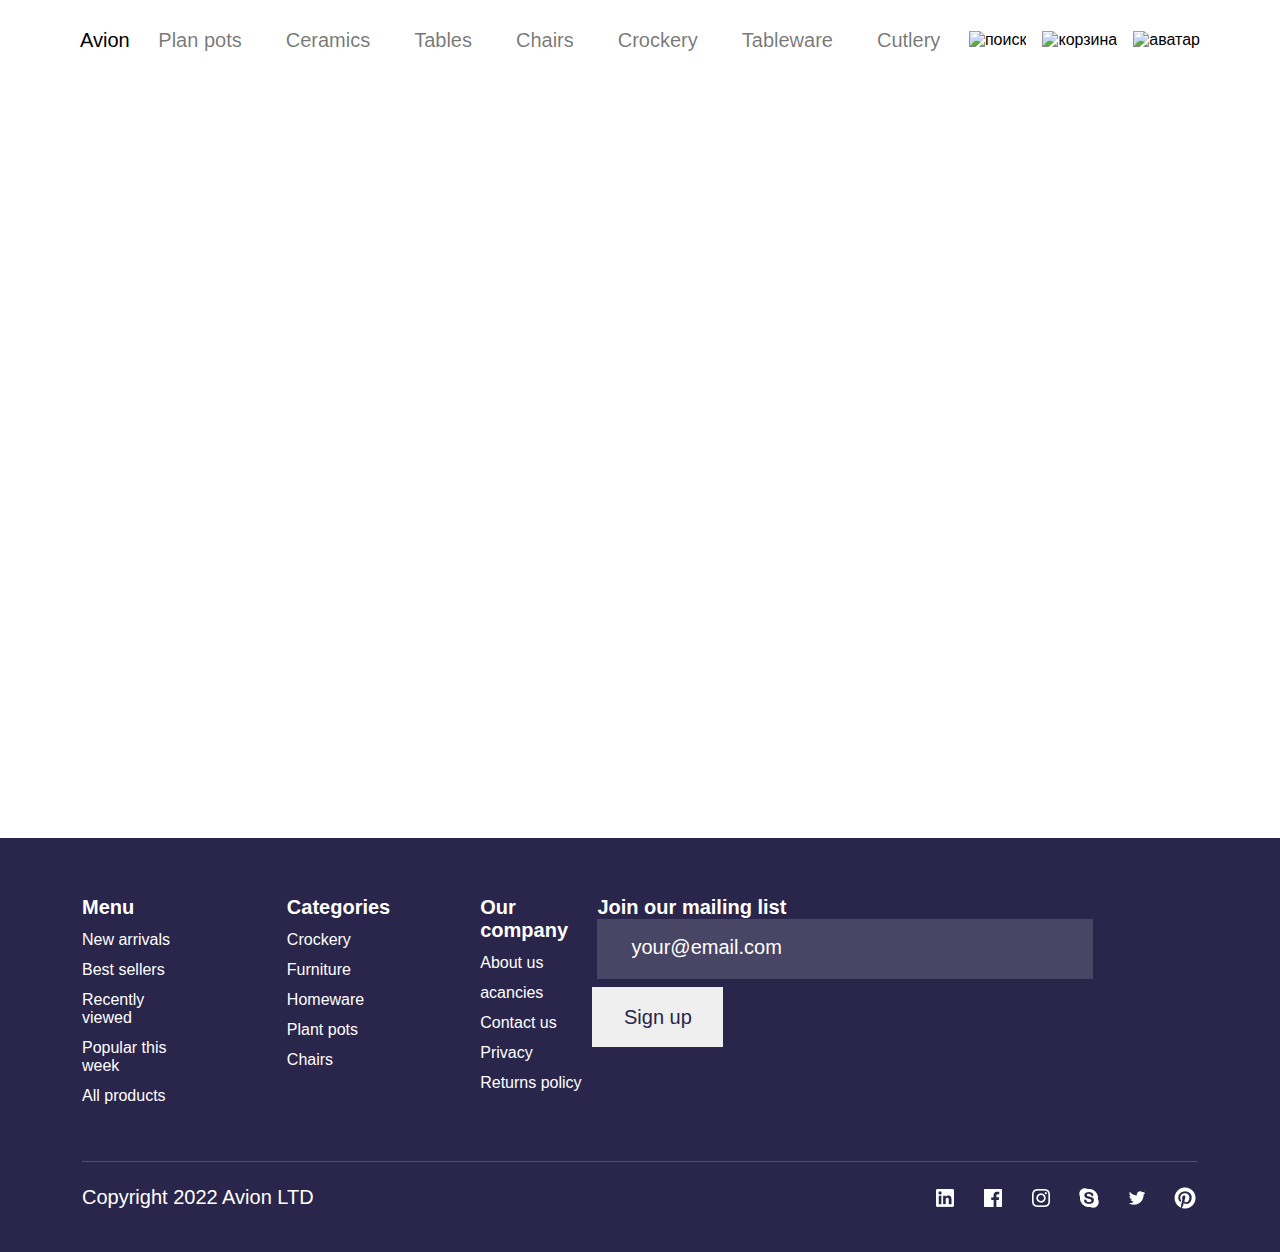
==== product/chair.html @ 517fcfb5 "страница home" ====
<!DOCTYPE html>
<html lang="en">
<head>
    <meta charset="UTF-8">
    <meta name="viewport" content="width=device-width, initial-scale=1.0">
    <title>Стул</title>
    <link rel="stylesheet" href="css/chair.css">
</head>
<body>
    <header>
        <div class="container">
            <a style="text-decoration: none; color: black;" href="../index.html"
                class="logo" id="logo">Avion</a>
            <div class="header_menu">
                <a href="#">Plan pots</a>
                <a href="#">Ceramics</a>
                <a href="#">Tables</a>
                <a href="#">Chairs</a>
                <a href="#">Crockery</a>
                <a href="#">Tableware</a>
                <a href="#">Cutlery</a>
            </div>
            <div class="header_menu-left">
                <img src="../assets/icon/Search.png" alt="поиск">
                <img src="../assets/icon/Shopping--cart.png" alt="корзина">
                <img src="../assets/icon/User--avatar.png" alt="аватар">
                <div class="burger">
                    <div class="Elem"></div>
                    <div class="Elem"></div>
                    <div class="Elem"></div>
                    <div class="Elem"></div>
                </div>
            </div>
        </div>
    </header>
    <main>
        <section id="chair">
        </section>
    </main>
    <footer>
        <div class="container">
            <div class="up-footer-menu">
                <div class="left-menu-footer">
                    <div class="item-menu">
                        <span>Menu</span>
                        <ul>
                            <li><a href="#">New arrivals</a></li>
                            <li><a href="#">Best sellers</a></li>
                            <li><a href="#">Recently viewed</a></li>
                            <li><a href="#">Popular this week</a></li>
                            <li><a href="#">All products</a></li>
                        </ul>
                    </div>
                    <div class="item-menu">
                        <span>Categories</span>
                        <ul>
                            <li><a href="#">Crockery</a></li>
                            <li><a href="#">Furniture</a></li>
                            <li><a href="#">Homeware</a></li>
                            <li><a href="#">Plant pots</a></li>
                            <li><a href="#">Chairs</a></li>
                        </ul>
                    </div>
                    <div class="item-menu">
                        <span>Our company</span>
                        <ul>
                            <li><a href="#">About us</a></li>
                            <li><a href="#">acancies</a></li>
                            <li><a href="#">Contact us</a></li>
                            <li><a href="#">Privacy</a></li>
                            <li><a href="#">Returns policy</a></li>
                        </ul>
                    </div>
                </div>
                <div class="#">
                    <form action="#" class="form1">
                        <label class="label-form">Join our mailing
                            list</label><br>
                        <input type="text" class="input-email"
                            placeholder="your@email.com">
                        <input type="submit" value="Sign up">
                    </form>
                </div>
            </div>
            <div class="down-menu_footer">
                <span>Copyright 2022 Avion LTD</span>
                <div class="icon-menu_footer">
                    <img src="../assets/icon/Logo--linkedin.png" alt="иконка">
                    <img src="../assets/icon/Logo--facebook.png" alt="иконка">
                    <img src="../assets/icon/Logo--instagram.png" alt="иконка">
                    <img src="../assets/icon/Logo--skype.png" alt="иконка">
                    <img src="../assets/icon/Logo--twitter.png" alt="иконка">
                    <img src="../assets/icon/Logo--pinterest.png" alt="иконка">
                </div>
            </div>
        </div>
    </footer>
</body>
</html>
---- product/css/chair.css ----
* {
    margin: 0;
    box-sizing: border-box;
}

body {
    font-family: Arial, Helvetica, sans-serif;
}
header {
    max-width: 1920px;
    width: 100%;
    height: 80px;
}
header .container {
    width: 100%;
    height: 80px;
    display: flex;
    align-items: center;
    justify-content: space-between;
    padding: 0px 80px;
}
header .logo {
    font-size: 20px;
    font-weight: 400;
}
.burger {
    width: 16px;
    height: 16px;
    display: none;
    flex-direction: column;
    gap: 2px;
}
.burger .Elem {
    width: 100%;
    height: 1px;
    background-color: black;
}
.header_menu {
    display: flex;
    gap: 44px;
}
.header_menu a {
    color: rgba(0, 0, 0, 0.541);
    text-decoration: none;
    font-size: 20px;
    font-weight: 400;
}
.header_menu a:hover {
    text-decoration: underline;
}
.header_menu-left {
    display: flex;
    gap:16px;
}
.header_menu-left img {
cursor: pointer;
}
@media (max-width: 734px) {
    header .container {
        padding: 0px 24px;
    }
    .header_menu {
        display: none;
    }
    .burger {
        cursor: pointer;
        display: flex;
    }
}
/* Подвал */
footer {
    width: 100%;
    height: 414px;
    background-color: #2A254B;
}
footer .container {
    width: 100%;
    height: 414px;
    padding: 58px 83px 56px 82px;
    display: flex;
    flex-direction: column;
    align-items: center;
    gap: 24px;
}
.up-footer-menu {
    width: 100%;
    display: flex;
    justify-content: space-between;
    padding-bottom: 56px;
    border-bottom:  solid 1px #4E4D93;
}
.left-menu-footer {
    display: flex;
    gap: 90px;
}
.down-menu_footer {
    width: 100%;
    display: flex;
    justify-content: space-between;
}
.down-menu_footer span {
    color: white;
    font-size: 20px;
    font-weight: 400;
}
.item-menu span {
    color: white;
    font-size: 20px;
    font-weight: 700;
}
.item-menu ul li a {
    color: white;
    font-size: 16px;
    font-weight: 400;
    text-decoration: none;

}
.item-menu ul li {
    list-style: none;
}
.item-menu ul {
    padding: 0;
    display: flex;
    flex-direction: column;
    gap: 12px;
}
.item-menu {
    display: flex;
    flex-direction: column;
    gap: 12px;
}
.label-form {
    font-size: 20px;
    font-weight: 700;
    color: white;
}
.form1 input[type="text"] {
    width: 496px;
    height: 60px;
    background-color: #FFFFFF26;
    border: none;
}
.form1 input[type="text"]::placeholder {
    color: white;
    font-size: 20px;
    font-weight: 400;
    padding-left: 32px;
}
.form1 input[type="submit"] {
    color: #2A254B;
    font-size: 20px;
    font-weight: 400;
    width: 131px;
    height: 60px;
    border: none;
    margin-left: -5px;
    margin-top: 8px;
}
.icon-menu_footer {
    display: flex;
    gap: 24px;
}
/* 1 секция */
#chair {
    width: 100%;
    height: 758px;
}
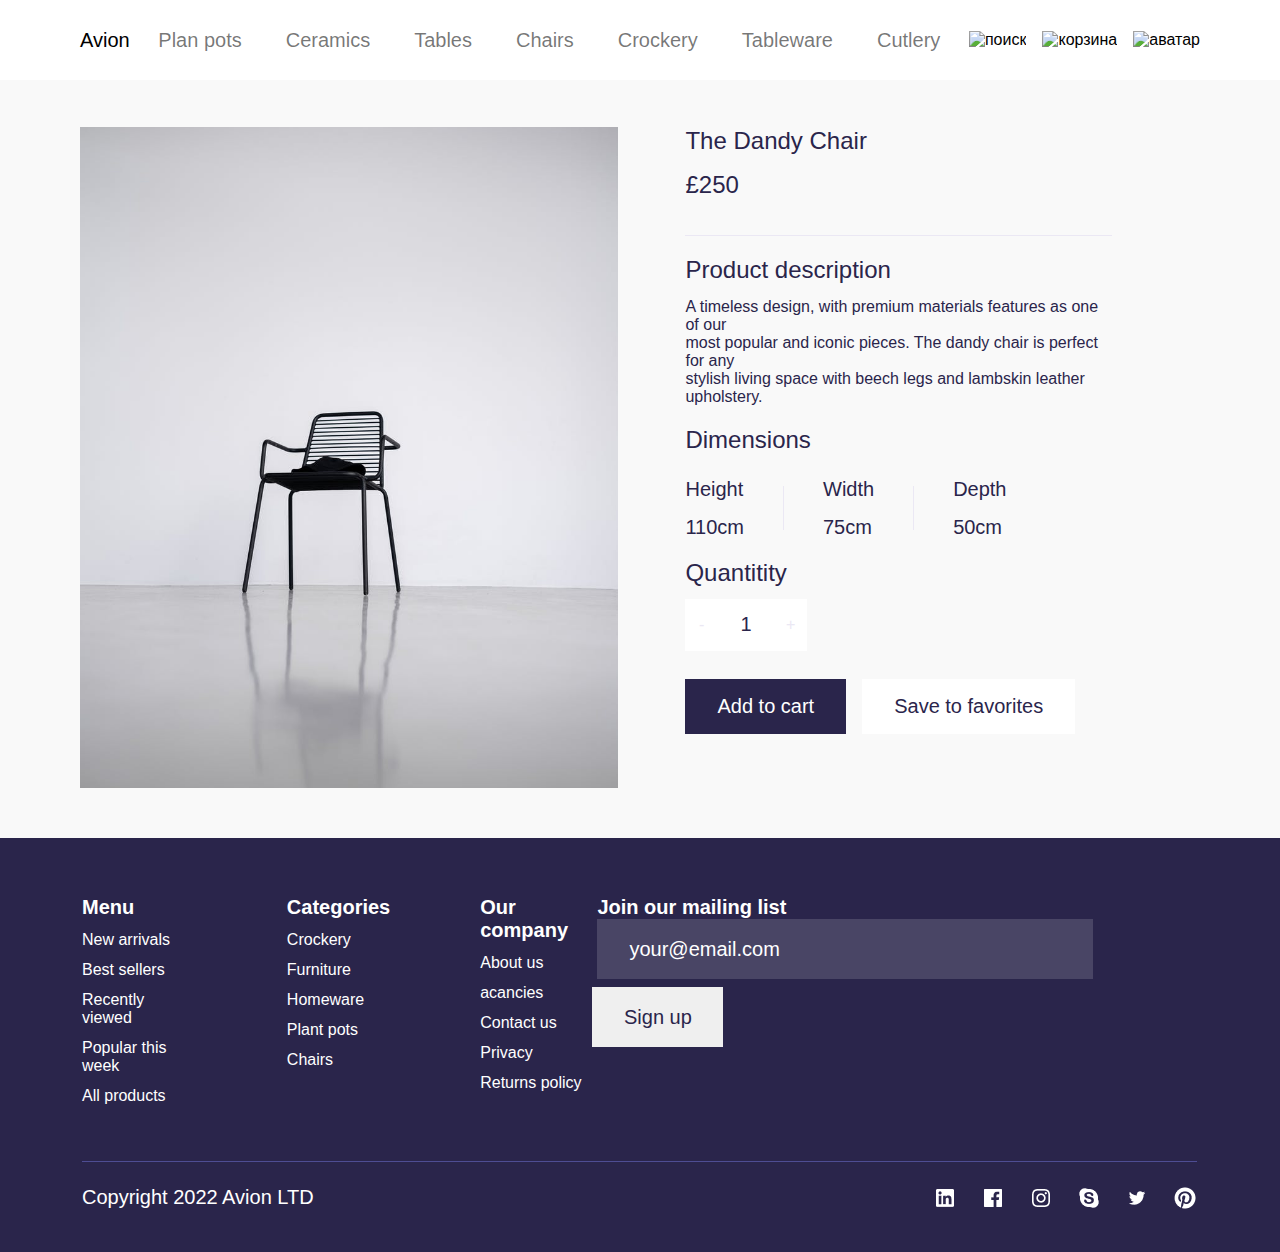
==== commit 006e71cf: "создание страницы товара" ====
--- a/product/chair.html
+++ b/product/chair.html
@@ -1,16 +1,17 @@
 <!DOCTYPE html>
 <html lang="en">
+
 <head>
     <meta charset="UTF-8">
     <meta name="viewport" content="width=device-width, initial-scale=1.0">
     <title>Стул</title>
-    <link rel="stylesheet" href="css/chair.css">
+    <link rel="stylesheet" href="../css/chair.css">
 </head>
+
 <body>
     <header>
         <div class="container">
-            <a style="text-decoration: none; color: black;" href="../index.html"
-                class="logo" id="logo">Avion</a>
+            <a style="text-decoration: none; color: black;" href="../index.html" class="logo" id="logo">Avion</a>
             <div class="header_menu">
                 <a href="#">Plan pots</a>
                 <a href="#">Ceramics</a>
@@ -35,6 +36,55 @@
     </header>
     <main>
         <section id="chair">
+            <div class="container">
+                <img class="chair_img" src="../assets/chair.jfif" alt="стул" width="607px" height="661px">
+                <div class="left-content_chair">
+                    <div class="up-title-price">
+                        <span>The Dandy Chair</span>
+                        <span>£250</span>
+                    </div>
+                    <div class="product-description">
+                        <div class="discription-title">Product description</div>
+                        <span>A timeless design, with premium materials features as one of our<br> most popular and iconic pieces. The dandy chair is perfect for any<br> stylish living space with beech legs and lambskin leather upholstery.</span>
+                    </div>
+                    <div class="dimension">
+                        <div class="dimensions-title">
+                            Dimensions
+                        </div>
+                        <div class="elem">
+                            <div class="item">
+                                <span>Height</span>
+                                <span>110cm</span>
+                            </div>
+                            <div class="line-dimensions"></div>
+                            <div class="item">
+                                <span>Width</span>
+                                <span>75cm</span>
+                            </div>
+                            <div class="line-dimensions"></div>
+                            <div class="item">
+                                <span>Depth</span>
+                                <span>50cm</span>
+                            </div>
+                        </div>
+                    </div>
+                    <form action="#" class="form-chair">
+                        <div class="Quantitity">
+                            <span>Quantitity</span>
+                            <div class="input-container">
+                                <div class="minus">-</div>
+                                <input type="number" step="1" min="1" inputmode="numeric" value="1" name="num" class="num" readonly>
+                                <div class="plus">+</div>
+                            </div>
+                        </div>
+                        <div class="button-form">
+                            <button class="blue-button">Add to cart</button>
+                            <button class="white-button">Save to favorites</button>
+                        </div>
+                    </form>
+
+                </div>
+            </div>
         </section>
     </main>
     <footer>
@@ -76,8 +126,7 @@
                     <form action="#" class="form1">
                         <label class="label-form">Join our mailing
                             list</label><br>
-                        <input type="text" class="input-email"
-                            placeholder="your@email.com">
+                        <input type="text" class="input-email" placeholder="your@email.com">
                         <input type="submit" value="Sign up">
                     </form>
                 </div>
@@ -96,4 +145,5 @@
         </div>
     </footer>
 </body>
+
 </html>--- a/css/chair.css
+++ b/css/chair.css
@@ -0,0 +1,397 @@
+* {
+    margin: 0;
+    box-sizing: border-box;
+}
+
+input::-webkit-outer-spin-button,
+input::-webkit-inner-spin-button {
+    -webkit-appearance: none;
+    margin: 0;
+    border: none;
+}
+
+body {
+    font-family: Arial, Helvetica, sans-serif;
+}
+
+header {
+    max-width: 1920px;
+    width: 100%;
+    height: 80px;
+}
+
+header .container {
+    width: 100%;
+    height: 80px;
+    display: flex;
+    align-items: center;
+    justify-content: space-between;
+    padding: 0px 80px;
+}
+
+header .logo {
+    font-size: 20px;
+    font-weight: 400;
+}
+
+.burger {
+    width: 16px;
+    height: 16px;
+    display: none;
+    flex-direction: column;
+    gap: 2px;
+}
+
+.burger .Elem {
+    width: 100%;
+    height: 1px;
+    background-color: black;
+}
+
+.header_menu {
+    display: flex;
+    gap: 44px;
+}
+
+.header_menu a {
+    color: rgba(0, 0, 0, 0.541);
+    text-decoration: none;
+    font-size: 20px;
+    font-weight: 400;
+}
+
+.header_menu a:hover {
+    text-decoration: underline;
+}
+
+.header_menu-left {
+    display: flex;
+    gap: 16px;
+}
+
+.header_menu-left img {
+    cursor: pointer;
+}
+
+@media (max-width: 734px) {
+    header .container {
+        padding: 0px 24px;
+    }
+    .header_menu {
+        display: none;
+    }
+    .burger {
+        cursor: pointer;
+        display: flex;
+    }
+}
+
+
+/* 1 секция */
+
+#chair {
+    width: 100%;
+    height: 758px;
+    display: flex;
+    justify-content: center;
+    align-items: center;
+    background: rgba(249, 249, 249, 1);
+}
+
+#chair .container {
+    padding: 50px 168px 54px 80px;
+    display: flex;
+    gap: 67px;
+}
+
+.chair_img {
+    width: 607px;
+    height: 661px;
+    object-fit: cover;
+}
+
+.left-content_chair {
+    display: flex;
+    flex-direction: column;
+    gap: 20px;
+}
+
+.up-title-price {
+    display: flex;
+    flex-direction: column;
+    gap: 16px;
+    color: rgba(42, 37, 75, 1);
+    font-size: 24px;
+    font-weight: 400;
+    padding-bottom: 36px;
+    border-bottom: 1px solid rgba(235, 232, 244, 1);
+}
+
+.product-description {
+    display: flex;
+    flex-direction: column;
+    gap: 14px;
+}
+
+.discription-title {
+    color: rgba(42, 37, 75, 1);
+    font-size: 24px;
+    font-weight: 400;
+}
+
+.product-description span {
+    color: rgba(42, 37, 75, 1);
+    font-size: 16px;
+    font-weight: 400;
+}
+
+.dimension {
+    display: flex;
+    flex-direction: column;
+    gap: 24px;
+}
+
+.dimensions-title {
+    color: rgba(42, 37, 75, 1);
+    font-size: 24px;
+    font-weight: 400;
+}
+
+.dimension .elem {
+    display: flex;
+    align-items: center;
+    gap: 39px;
+}
+
+.dimension .item {
+    display: flex;
+    flex-direction: column;
+    gap: 15px;
+    color: rgba(42, 37, 75, 1);
+    font-size: 20px;
+    font-weight: 400;
+}
+
+.line-dimensions {
+    width: 1px;
+    height: 44px;
+    background-color: rgba(235, 232, 244, 1);
+}
+
+.Quantitity {
+    display: flex;
+    flex-direction: column;
+    gap: 12px;
+}
+
+.Quantitity span {
+    color: rgba(42, 37, 75, 1);
+    font-size: 24px;
+    font-weight: 400;
+}
+
+.input-container {
+    width: 122px;
+    height: 52px;
+    background-color: rgba(255, 255, 255, 1);
+    display: flex;
+    gap: 20px;
+    padding: 0px 12px;
+    align-items: center;
+    justify-content: center;
+}
+
+input[type="number"] {
+    width: 40px;
+    height: 52px;
+    background-color: rgba(255, 255, 255, 1);
+    border: none;
+    font-size: 20px;
+    font-weight: 400;
+    color: rgba(42, 37, 75, 1);
+    text-align: center;
+}
+
+input[type="number"]:focus {
+    border: none;
+}
+
+input[type="number"]:active {
+    border: none;
+}
+
+input[type="number"]:focus {
+    outline: none;
+    border: none;
+}
+
+.minus {
+    width: 40px;
+    height: 52px;
+    display: flex;
+    justify-content: center;
+    align-items: center;
+    color: rgba(235, 232, 244, 1);
+    user-select: none;
+    cursor: pointer;
+}
+
+.plus {
+    width: 40px;
+    height: 52px;
+    display: flex;
+    justify-content: center;
+    align-items: center;
+    color: rgba(235, 232, 244, 1);
+    user-select: none;
+    cursor: pointer;
+}
+
+.form-chair {
+    display: flex;
+    flex-direction: column;
+    gap: 28px;
+}
+
+.button-form {
+    display: flex;
+    gap: 16px;
+}
+
+.blue-button {
+    background-color: rgba(42, 37, 75, 1);
+    padding: 16px 32px;
+    color: white;
+    font-size: 20px;
+    font-weight: 400;
+    border: none;
+    cursor: pointer;
+}
+
+.white-button {
+    background-color: rgba(255, 255, 255, 1);
+    padding: 16px 32px;
+    color: rgba(42, 37, 75, 1);
+    font-size: 20px;
+    font-weight: 400;
+    border: none;
+    cursor: pointer;
+}
+
+
+/* Подвал */
+
+footer {
+    width: 100%;
+    height: 414px;
+    background-color: #2a254b;
+}
+
+footer .container {
+    width: 100%;
+    height: 414px;
+    padding: 58px 83px 56px 82px;
+    display: flex;
+    flex-direction: column;
+    align-items: center;
+    gap: 24px;
+}
+
+.up-footer-menu {
+    width: 100%;
+    display: flex;
+    justify-content: space-between;
+    padding-bottom: 56px;
+    border-bottom: solid 1px #4e4d93;
+}
+
+.left-menu-footer {
+    display: flex;
+    gap: 90px;
+}
+
+.down-menu_footer {
+    width: 100%;
+    display: flex;
+    justify-content: space-between;
+}
+
+.down-menu_footer span {
+    color: white;
+    font-size: 20px;
+    font-weight: 400;
+}
+
+.item-menu span {
+    color: white;
+    font-size: 20px;
+    font-weight: 700;
+}
+
+.item-menu ul li a {
+    color: white;
+    font-size: 16px;
+    font-weight: 400;
+    text-decoration: none;
+}
+
+.item-menu ul li a:hover {
+    text-decoration: underline;
+}
+
+.item-menu ul li {
+    list-style: none;
+}
+
+.item-menu ul {
+    padding: 0;
+    display: flex;
+    flex-direction: column;
+    gap: 12px;
+}
+
+.item-menu {
+    display: flex;
+    flex-direction: column;
+    gap: 12px;
+}
+
+.label-form {
+    font-size: 20px;
+    font-weight: 700;
+    color: white;
+}
+
+.form1 input[type="text"] {
+    width: 496px;
+    height: 60px;
+    background-color: #ffffff26;
+    border: none;
+    color: white;
+    font-size: 20px;
+    font-weight: 400;
+    padding-left: 32px;
+}
+
+.form1 input[type="text"]::placeholder {
+    color: white;
+    font-size: 20px;
+    font-weight: 400;
+}
+
+.form1 input[type="submit"] {
+    color: #2a254b;
+    font-size: 20px;
+    font-weight: 400;
+    width: 131px;
+    height: 60px;
+    border: none;
+    margin-left: -5px;
+    margin-top: 8px;
+}
+
+.icon-menu_footer {
+    display: flex;
+    gap: 24px;
+    cursor: pointer;
+}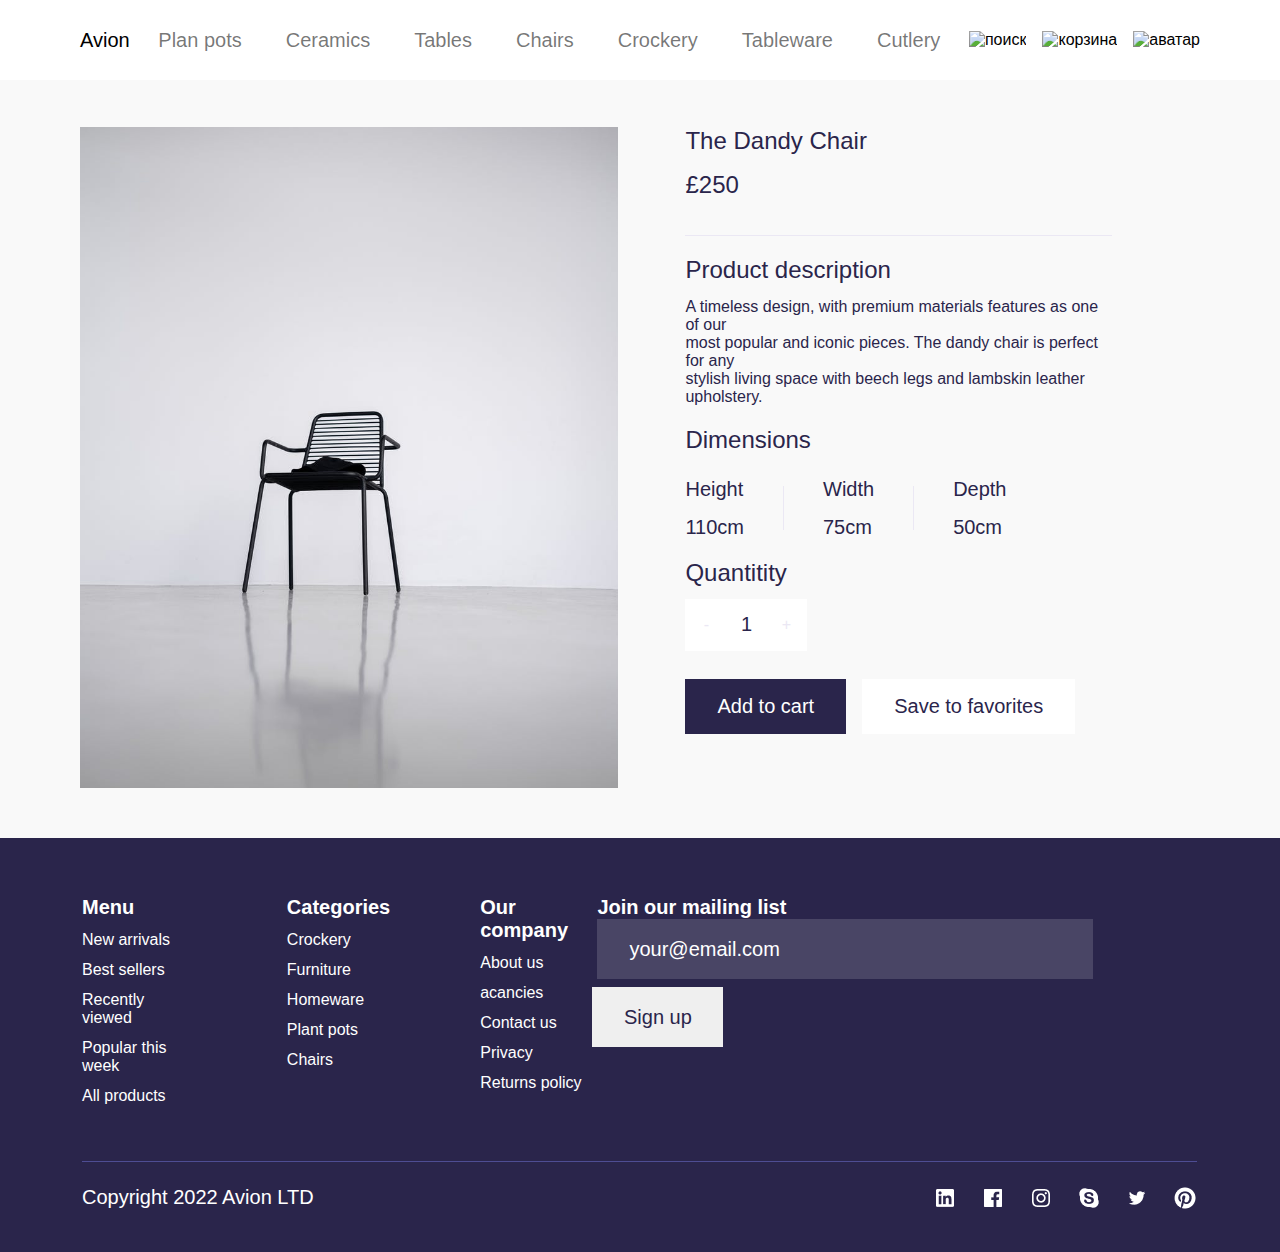
==== commit b6e9692c: "создание бургер кнопки" ====
--- a/product/chair.html
+++ b/product/chair.html
@@ -1,31 +1,32 @@
 <!DOCTYPE html>
 <html lang="en">
-
 <head>
     <meta charset="UTF-8">
     <meta name="viewport" content="width=device-width, initial-scale=1.0">
     <title>Стул</title>
     <link rel="stylesheet" href="../css/chair.css">
 </head>
-
 <body>
     <header>
         <div class="container">
-            <a style="text-decoration: none; color: black;" href="../index.html" class="logo" id="logo">Avion</a>
-            <div class="header_menu">
-                <a href="#">Plan pots</a>
-                <a href="#">Ceramics</a>
-                <a href="#">Tables</a>
-                <a href="#">Chairs</a>
-                <a href="#">Crockery</a>
-                <a href="#">Tableware</a>
-                <a href="#">Cutlery</a>
+            <a style="text-decoration: none; color: black;" href="../index.html"
+                class="logo" id="logo">Avion</a>
+            <div class="header_menu" id="header_menu">
+                <div class="container-menu-wrapper">
+                    <a href="#">Plan pots</a>
+                    <a href="#">Ceramics</a>
+                    <a href="#">Tables</a>
+                    <a href="#">Chairs</a>
+                    <a href="#">Crockery</a>
+                    <a href="#">Tableware</a>
+                    <a href="#">Cutlery</a>
+                </div>
             </div>
             <div class="header_menu-left">
                 <img src="../assets/icon/Search.png" alt="поиск">
                 <img src="../assets/icon/Shopping--cart.png" alt="корзина">
                 <img src="../assets/icon/User--avatar.png" alt="аватар">
-                <div class="burger">
+                <div class="burger" id="burger">
                     <div class="Elem"></div>
                     <div class="Elem"></div>
                     <div class="Elem"></div>
@@ -37,7 +38,8 @@
     <main>
         <section id="chair">
             <div class="container">
-                <img class="chair_img" src="../assets/chair.jfif" alt="стул" width="607px" height="661px">
+                <img class="chair_img" src="../assets/chair.jfif" alt="стул"
+                    width="607px" height="661px">
                 <div class="left-content_chair">
                     <div class="up-title-price">
                         <span>The Dandy Chair</span>
@@ -45,7 +47,11 @@
                     </div>
                     <div class="product-description">
                         <div class="discription-title">Product description</div>
-                        <span>A timeless design, with premium materials features as one of our<br> most popular and iconic pieces. The dandy chair is perfect for any<br> stylish living space with beech legs and lambskin leather upholstery.</span>
+                        <span>A timeless design, with premium materials features
+                            as one of our<br> most popular and iconic pieces.
+                            The dandy chair is perfect for any<br> stylish
+                            living space with beech legs and lambskin leather
+                            upholstery.</span>
                     </div>
                     <div class="dimension">
                         <div class="dimensions-title">
@@ -72,17 +78,19 @@
                         <div class="Quantitity">
                             <span>Quantitity</span>
                             <div class="input-container">
-                                <div class="minus">-</div>
-                                <input type="number" step="1" min="1" inputmode="numeric" value="1" name="num" class="num" readonly>
-                                <div class="plus">+</div>
+                                <div class="minus" id="minus">-</div>
+                                <input type="number" step="1" min="1"
+                                    inputmode="numeric" value="1" name="num"
+                                    class="num" id="input" readonly>
+                                <div class="plus" id="plus">+</div>
                             </div>
                         </div>
                         <div class="button-form">
                             <button class="blue-button">Add to cart</button>
-                            <button class="white-button">Save to favorites</button>
+                            <button class="white-button">Save to
+                                favorites</button>
                         </div>
                     </form>
-
                 </div>
             </div>
         </section>
@@ -126,7 +134,8 @@
                     <form action="#" class="form1">
                         <label class="label-form">Join our mailing
                             list</label><br>
-                        <input type="text" class="input-email" placeholder="your@email.com">
+                        <input type="text" class="input-email"
+                            placeholder="your@email.com">
                         <input type="submit" value="Sign up">
                     </form>
                 </div>
@@ -144,6 +153,40 @@
             </div>
         </div>
     </footer>
+    <script>
+        document.addEventListener('DOMContentLoaded', (e) => {
+            const minus = document.getElementById('minus');
+            const plus = document.getElementById('plus');
+            let input = document.getElementById('input') || 1;
+            minus.addEventListener('click', (e) => {
+                if (input.value > 1) {
+                    input.value = parseInt(input.value) - 1;
+                }
+            });
+            plus.addEventListener('click', (e) => {
+                input.value = parseInt(input.value) + 1;
+            });
+        });
+        const burger = document.getElementById('burger');
+        const menu = document.getElementById('header_menu');
+        function toggleMenu() {
+            menu.classList.toggle('show');
+            burger.classList.toggle('active');
+        }
+        if (burger) {
+            burger.addEventListener('click', function(event) {
+                event.stopPropagation();
+                toggleMenu();
+            });
+        }
+        document.addEventListener('click', function(event) {
+            if (menu && menu.classList.contains('show') && !menu
+                .contains(event.target) && !burger.contains(event
+                    .target)) {
+                menu.classList.remove('show');
+                burger.classList.remove('active');
+            }
+        });
+    </script>
 </body>
-
 </html>--- a/css/chair.css
+++ b/css/chair.css
@@ -39,7 +39,16 @@
     height: 16px;
     display: none;
     flex-direction: column;
+    justify-content: center;
     gap: 2px;
+}
+
+.card-element {
+    transition: all 0.2s;
+}
+
+.card-element:hover {
+    transform: scale(1.03);
 }
 
 .burger .Elem {
@@ -47,11 +56,14 @@
     height: 1px;
     background-color: black;
 }
-
-.header_menu {
+.container-menu-wrapper {
     display: flex;
     gap: 44px;
-}
+    transition: all 1.5s;
+
+}
+
+
 
 .header_menu a {
     color: rgba(0, 0, 0, 0.541);
@@ -65,6 +77,7 @@
 }
 
 .header_menu-left {
+    z-index: 100;
     display: flex;
     gap: 16px;
 }
@@ -79,10 +92,66 @@
     }
     .header_menu {
         display: none;
-    }
+        position: absolute;
+        right: 0;
+        top: 0;
+        gap: 44px;
+        width: 200px;
+        height: 600px;
+        background: #ffffff;
+        justify-content: center;
+        flex-direction:  column;
+        animation: anim 0.5s;
+    }
+    @keyframes anim {
+        from {
+            transform: translateX(200px);
+        }
+        to {
+            transform: translateX(0px);
+        }
+        
+    }
+    .container-menu-wrapper {
+        display: flex;
+        flex-direction: column;
+        align-items: center;
+        justify-content: center;
+        margin-top: 10px;
+        width: 200px;
+        height: 500px;
+    }
+    .header_menu.show {
+        z-index: 50;
+        display: flex; 
+    }
+
     .burger {
+        z-index: 100;
         cursor: pointer;
         display: flex;
+        transition: all 0.2s;
+
+    }
+    .burger .Elem {
+        transition: all 0.2s;
+        opacity: 1;
+        
+    }
+    .burger.active .Elem:nth-child(1) {
+        display: none;
+        opacity: 0;
+    }
+    .burger.active .Elem:nth-child(4) {
+        display: none;
+    }
+    .burger.active .Elem:nth-child(2) {
+        border-radius: 2px;
+        transform:translateY(1px) rotate(45deg);
+    }
+    .burger.active .Elem:nth-child(3) {
+        border-radius: 2px;
+        transform:translateY(-2px) rotate(-45deg);
     }
 }
 
@@ -195,8 +264,6 @@
     height: 52px;
     background-color: rgba(255, 255, 255, 1);
     display: flex;
-    gap: 20px;
-    padding: 0px 12px;
     align-items: center;
     justify-content: center;
 }
@@ -394,4 +461,4 @@
     display: flex;
     gap: 24px;
     cursor: pointer;
-}+}
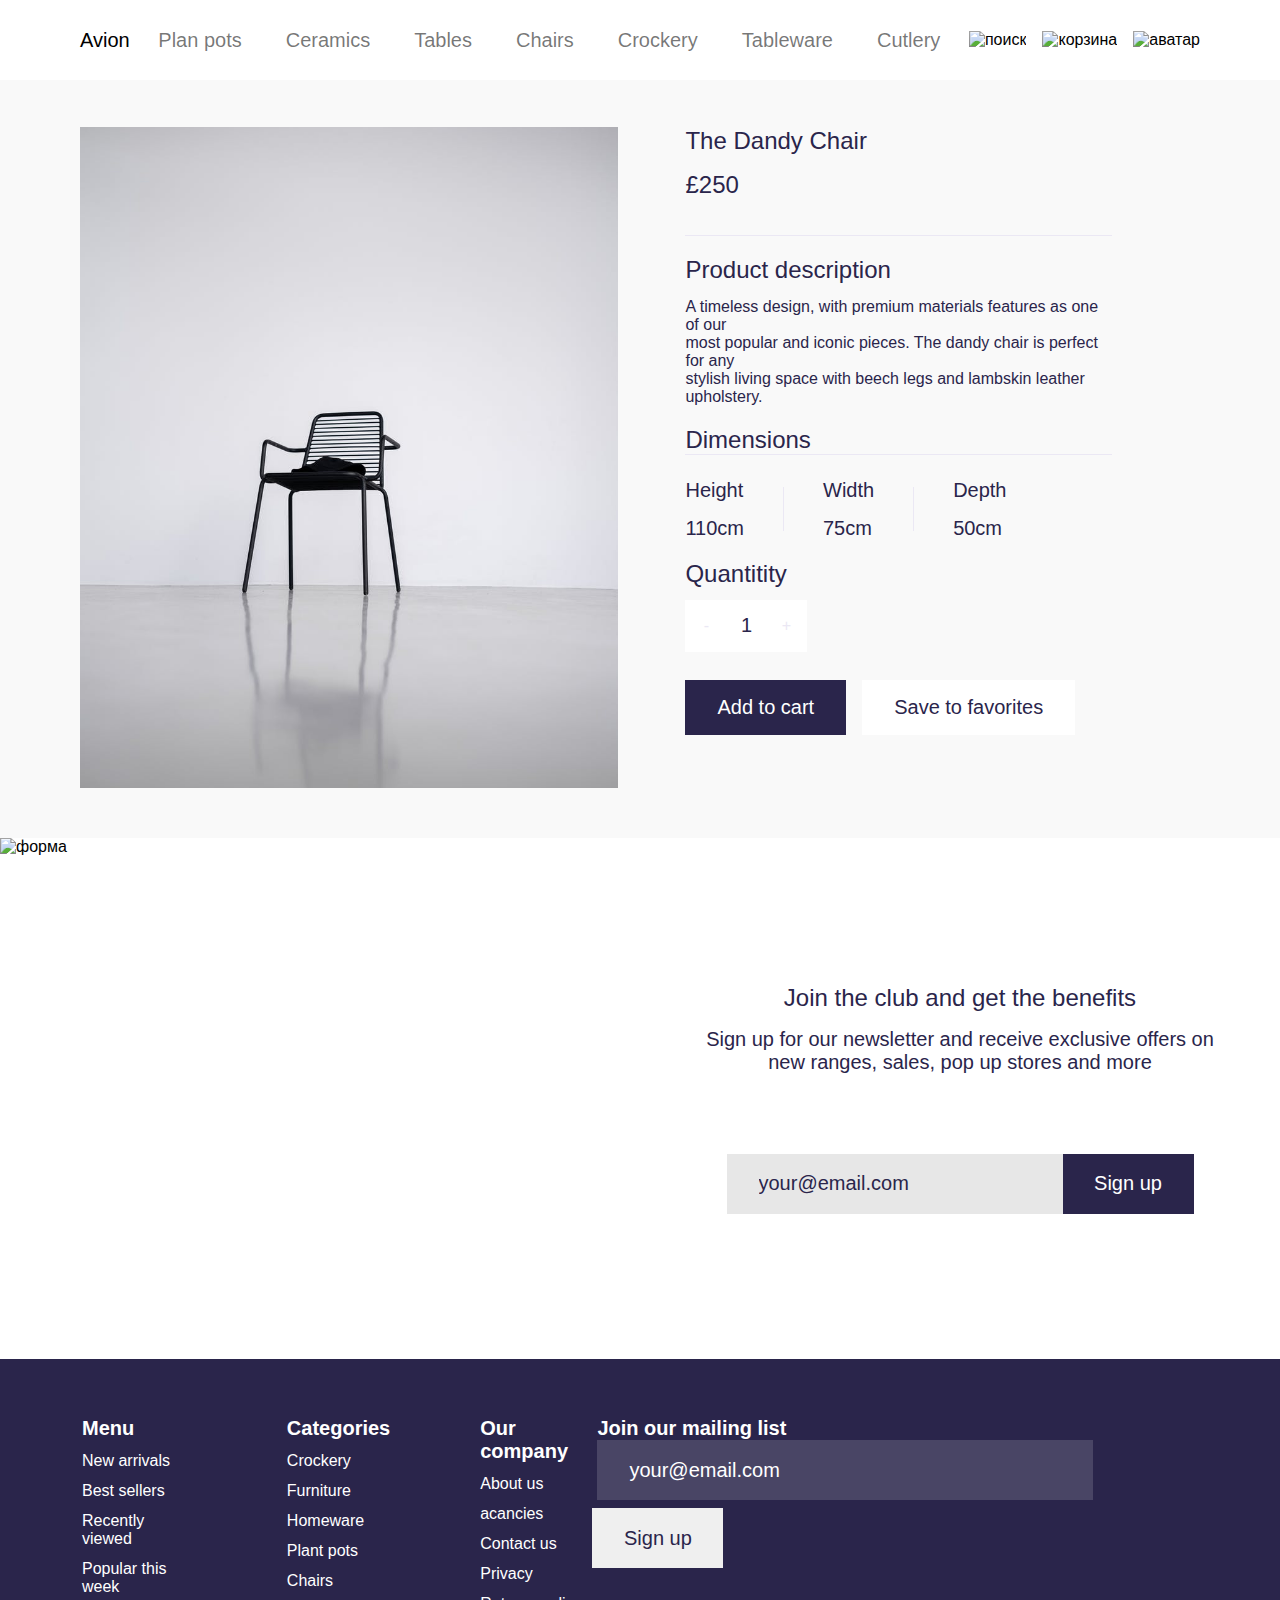
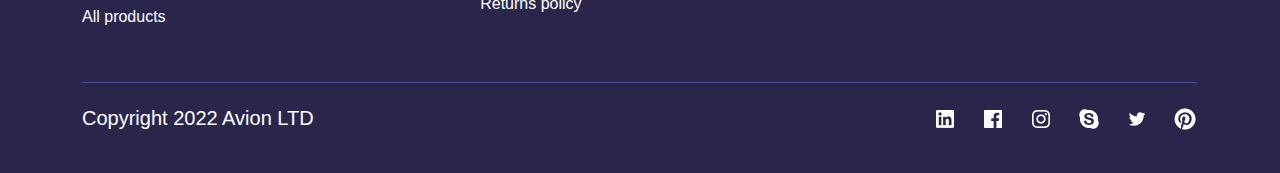
==== commit d5e15b2b: "Создание адаптации" ====
--- a/product/chair.html
+++ b/product/chair.html
@@ -5,6 +5,7 @@
     <meta name="viewport" content="width=device-width, initial-scale=1.0">
     <title>Стул</title>
     <link rel="stylesheet" href="../css/chair.css">
+    <link rel="stylesheet" href="../css/media-chair.css">
 </head>
 <body>
     <header>
@@ -47,10 +48,15 @@
                     </div>
                     <div class="product-description">
                         <div class="discription-title">Product description</div>
-                        <span>A timeless design, with premium materials features
+                        <span class="large-screens">A timeless design, with
+                            premium materials features
                             as one of our<br> most popular and iconic pieces.
                             The dandy chair is perfect for any<br> stylish
                             living space with beech legs and lambskin leather
+                            upholstery.</span>
+                        <span class="small-screens">The dandy chair is perfect
+                            for any stylish living
+                            space with beech legs and lambskin leather
                             upholstery.</span>
                     </div>
                     <div class="dimension">
@@ -90,6 +96,29 @@
                             <button class="white-button">Save to
                                 favorites</button>
                         </div>
+                    </form>
+                </div>
+            </div>
+        </section>
+        <section id="join_club">
+            <div class="container">
+                <img src="../assets/form_join.jpg" alt="форма">
+                <div class="container_form">
+                    <div class="title-discr-form">
+                        <div class="title-form">
+                            Join the club and get the benefits
+                        </div>
+                        <span>
+                            Sign up for our newsletter and receive exclusive
+                            offers
+                            on new ranges, sales, pop up stores and more
+                        </span>
+                    </div>
+                    <form class="form_join" id="form_join">
+                        <input type="text" class="input-email_club"
+                            placeholder="your@email.com" id="input">
+                        <input type="submit" value="Sign up"
+                            style="cursor: pointer;">
                     </form>
                 </div>
             </div>
--- a/css/chair.css
+++ b/css/chair.css
@@ -86,74 +86,7 @@
     cursor: pointer;
 }
 
-@media (max-width: 734px) {
-    header .container {
-        padding: 0px 24px;
-    }
-    .header_menu {
-        display: none;
-        position: absolute;
-        right: 0;
-        top: 0;
-        gap: 44px;
-        width: 200px;
-        height: 600px;
-        background: #ffffff;
-        justify-content: center;
-        flex-direction:  column;
-        animation: anim 0.5s;
-    }
-    @keyframes anim {
-        from {
-            transform: translateX(200px);
-        }
-        to {
-            transform: translateX(0px);
-        }
-        
-    }
-    .container-menu-wrapper {
-        display: flex;
-        flex-direction: column;
-        align-items: center;
-        justify-content: center;
-        margin-top: 10px;
-        width: 200px;
-        height: 500px;
-    }
-    .header_menu.show {
-        z-index: 50;
-        display: flex; 
-    }
-
-    .burger {
-        z-index: 100;
-        cursor: pointer;
-        display: flex;
-        transition: all 0.2s;
-
-    }
-    .burger .Elem {
-        transition: all 0.2s;
-        opacity: 1;
-        
-    }
-    .burger.active .Elem:nth-child(1) {
-        display: none;
-        opacity: 0;
-    }
-    .burger.active .Elem:nth-child(4) {
-        display: none;
-    }
-    .burger.active .Elem:nth-child(2) {
-        border-radius: 2px;
-        transform:translateY(1px) rotate(45deg);
-    }
-    .burger.active .Elem:nth-child(3) {
-        border-radius: 2px;
-        transform:translateY(-2px) rotate(-45deg);
-    }
-}
+
 
 
 /* 1 секция */
@@ -213,6 +146,9 @@
     font-size: 16px;
     font-weight: 400;
 }
+.small-screens {
+    display: none;
+}
 
 .dimension {
     display: flex;
@@ -224,6 +160,7 @@
     color: rgba(42, 37, 75, 1);
     font-size: 24px;
     font-weight: 400;
+    border-bottom: 1px solid #EBE8F4;
 }
 
 .dimension .elem {
@@ -344,6 +281,84 @@
     border: none;
     cursor: pointer;
 }
+/* 2 секция */
+#join_club {
+    width: 100%;
+    height: 521px;
+    display: flex;
+    
+}
+#join_club .container img {
+    width: 50%;
+    height: 521px;
+    object-fit: cover;
+    left: 0;
+}
+#join_club .container{
+    width: 100%;
+    justify-content: space-between;
+    display: flex;
+    justify-content: center;
+    align-items: center;
+}
+.container_form {
+    padding: 0px 50px;
+    width: 50%;
+    height: 481px;
+    display: flex;
+    flex-direction: column;
+    justify-content: center;
+    align-items: center;
+    gap: 80px;
+}
+.title-discr-form {
+    display: flex;
+    gap: 16px;
+    flex-direction: column;
+    align-items: center;
+}
+.title-discr-form span{
+    text-align: center;
+    font-size: 20px;
+    font-weight: 400;
+    color: #2A254B;
+}
+.title-form {
+    font-size: 24px;
+    font-weight: 400;
+    color: #2A254B;
+}
+.form_join {
+    display: flex;
+}
+.form_join input[type="text"] {
+    width: 341px;
+    height: 60px;
+    background-color: #e7e7e7;
+    border: none;
+    color: #2A254B;
+    font-size: 20px;
+    font-weight: 400;
+    padding-left: 32px;
+}
+
+.form_join input[type="text"]::placeholder {
+    color: #2A254B;
+    font-size: 20px;
+    font-weight: 400;
+}
+
+.form_join input[type="submit"] {
+    color: white;
+    font-size: 20px;
+    font-weight: 400;
+    background-color: #2A254B;
+    width: 131px;
+    height: 60px;
+    border: none;
+    margin-left: -5px;
+}
+
 
 
 /* Подвал */
--- a/css/media-chair.css
+++ b/css/media-chair.css
@@ -0,0 +1,264 @@
+@media (max-width: 734px) {
+    header .container {
+        padding: 0px 24px;
+    }
+    .header_menu {
+        display: none;
+        position: absolute;
+        right: 0;
+        top: 0;
+        gap: 44px;
+        width: 200px;
+        height: 600px;
+        background: #ffffff;
+        justify-content: center;
+        flex-direction:  column;
+        animation: anim 0.5s;
+    }
+    @keyframes anim {
+        from {
+            transform: translateX(200px);
+        }
+        to {
+            transform: translateX(0px);
+        }
+        
+    }
+    .container-menu-wrapper {
+        display: flex;
+        flex-direction: column;
+        align-items: center;
+        justify-content: center;
+        margin-top: 10px;
+        width: 200px;
+        height: 500px;
+    }
+    .header_menu.show {
+        z-index: 50;
+        display: flex; 
+    }
+
+    .burger {
+        z-index: 100;
+        cursor: pointer;
+        display: flex;
+        transition: all 0.2s;
+
+    }
+    .burger .Elem {
+        transition: all 0.2s;
+        opacity: 1;
+        
+    }
+    .burger.active .Elem:nth-child(1) {
+        display: none;
+        opacity: 0;
+    }
+    .burger.active .Elem:nth-child(4) {
+        display: none;
+    }
+    .burger.active .Elem:nth-child(2) {
+        border-radius: 2px;
+        transform:translateY(1px) rotate(45deg);
+    }
+    .burger.active .Elem:nth-child(3) {
+        border-radius: 2px;
+        transform:translateY(-2px) rotate(-45deg);
+    }
+    
+}
+@media (max-width: 734px) {
+    /* 1 секция */
+
+#chair {
+    height: 1070px;
+    display: flex;
+    justify-content: center;
+    align-items: start;
+    background: rgba(249, 249, 249, 1);
+}
+
+#chair .container {
+    padding: 0;
+    flex-direction: column;
+    gap: 0px;
+}
+
+.chair_img {
+    width: 100%;
+    height: 380px;
+}
+
+.left-content_chair {
+    padding: 28px 24px;
+    display: flex;
+    flex-direction: column;
+    gap: 20px;
+}
+
+.up-title-price {
+    gap: 12px;
+    font-size: 20px;
+    padding-bottom: 22px;
+}
+
+.product-description {
+    gap: 12px;
+}
+.small-screens {
+    display: block;
+}
+.large-screens {
+    display: none;
+}
+.discription-title {
+    font-size: 20px;
+}
+.dimensions-title {
+    font-size: 20px;
+
+    padding-bottom: 4px;
+}
+
+.dimension .elem {
+    display: flex;
+    align-items: center;
+    justify-content: space-between;
+    gap: 0px;
+}
+
+.dimension .item {
+    display: flex;
+    flex-direction: column;
+    gap: 15px;
+    color: rgba(42, 37, 75, 1);
+    font-size: 20px;
+    font-weight: 400;
+}
+.line-dimensions {
+    width: 1px;
+    height: 44px;
+    background-color: rgba(235, 232, 244, 1);
+}
+
+.Quantitity {
+    display: flex;
+    flex-direction: column;
+    gap: 8px;
+}
+
+.Quantitity span {
+    color: rgba(42, 37, 75, 1);
+    font-size: 24px;
+    font-weight: 400;
+}
+
+.input-container {
+    width: 100%;
+}
+
+input[type="number"] {
+    width: 100%;
+}
+
+.button-form {
+    flex-direction: column;
+    gap: 14px;
+}
+
+.blue-button {
+    order: 1;
+}
+
+.white-button {
+order: -1;
+}
+    /* 2 секция */
+    
+    #join_club {
+        height: 638px;
+    }
+    #join_club .container img {
+        width: 100%;
+        height: 358px;
+        object-fit: cover;
+        left: 0;
+    }
+    #join_club .container{
+        width: 100%;
+        justify-content: space-between;
+        display: flex;
+        flex-direction: column;
+        justify-content: center;
+        align-items: center;
+    }
+    #club .container {
+        padding: 0px 24px;
+        width: 390px;
+        height: 292px;
+        gap: 40px;
+    }
+    .container_form {
+        padding: 0px 24px;
+        width: 100%;
+        height: 481px;
+        display: flex;
+        flex-direction: column;
+        justify-content: center;
+        align-items: center;
+        gap: 80px;
+    }
+    .title-discr-form {
+        align-items: start;
+    }
+    .title-discr-form span{
+        text-align: start;
+        font-size: 16px;
+    }
+    .title-form {
+        font-size: 20px;
+    }
+    .form_join input[type="text"] {
+        width: 211px;
+        height: 60px;
+    }
+    /* подвал */
+    footer {
+        height: 668px;
+    }
+    
+    footer .container {
+        padding-left: 25px;
+        padding-right: 25px;
+        padding-top: 40px;
+        flex-direction: column;
+        gap: 24px;
+    }
+    
+    .up-footer-menu {
+        flex-direction: column;
+        justify-content: space-between;
+        gap: 17px;
+        padding-bottom: 12px;
+    }
+    
+    .left-menu-footer {
+        flex-wrap: wrap;
+        justify-content: space-between;
+        gap: 48px;
+    }
+    
+    .down-menu_footer {
+        justify-content: center;
+    }
+    
+    .down-menu_footer span {
+        font-size: 16px;
+    } 
+    .form1 input[type="text"] {
+        width: 211px;
+    }
+    .icon-menu_footer {
+       display: none;
+    }
+}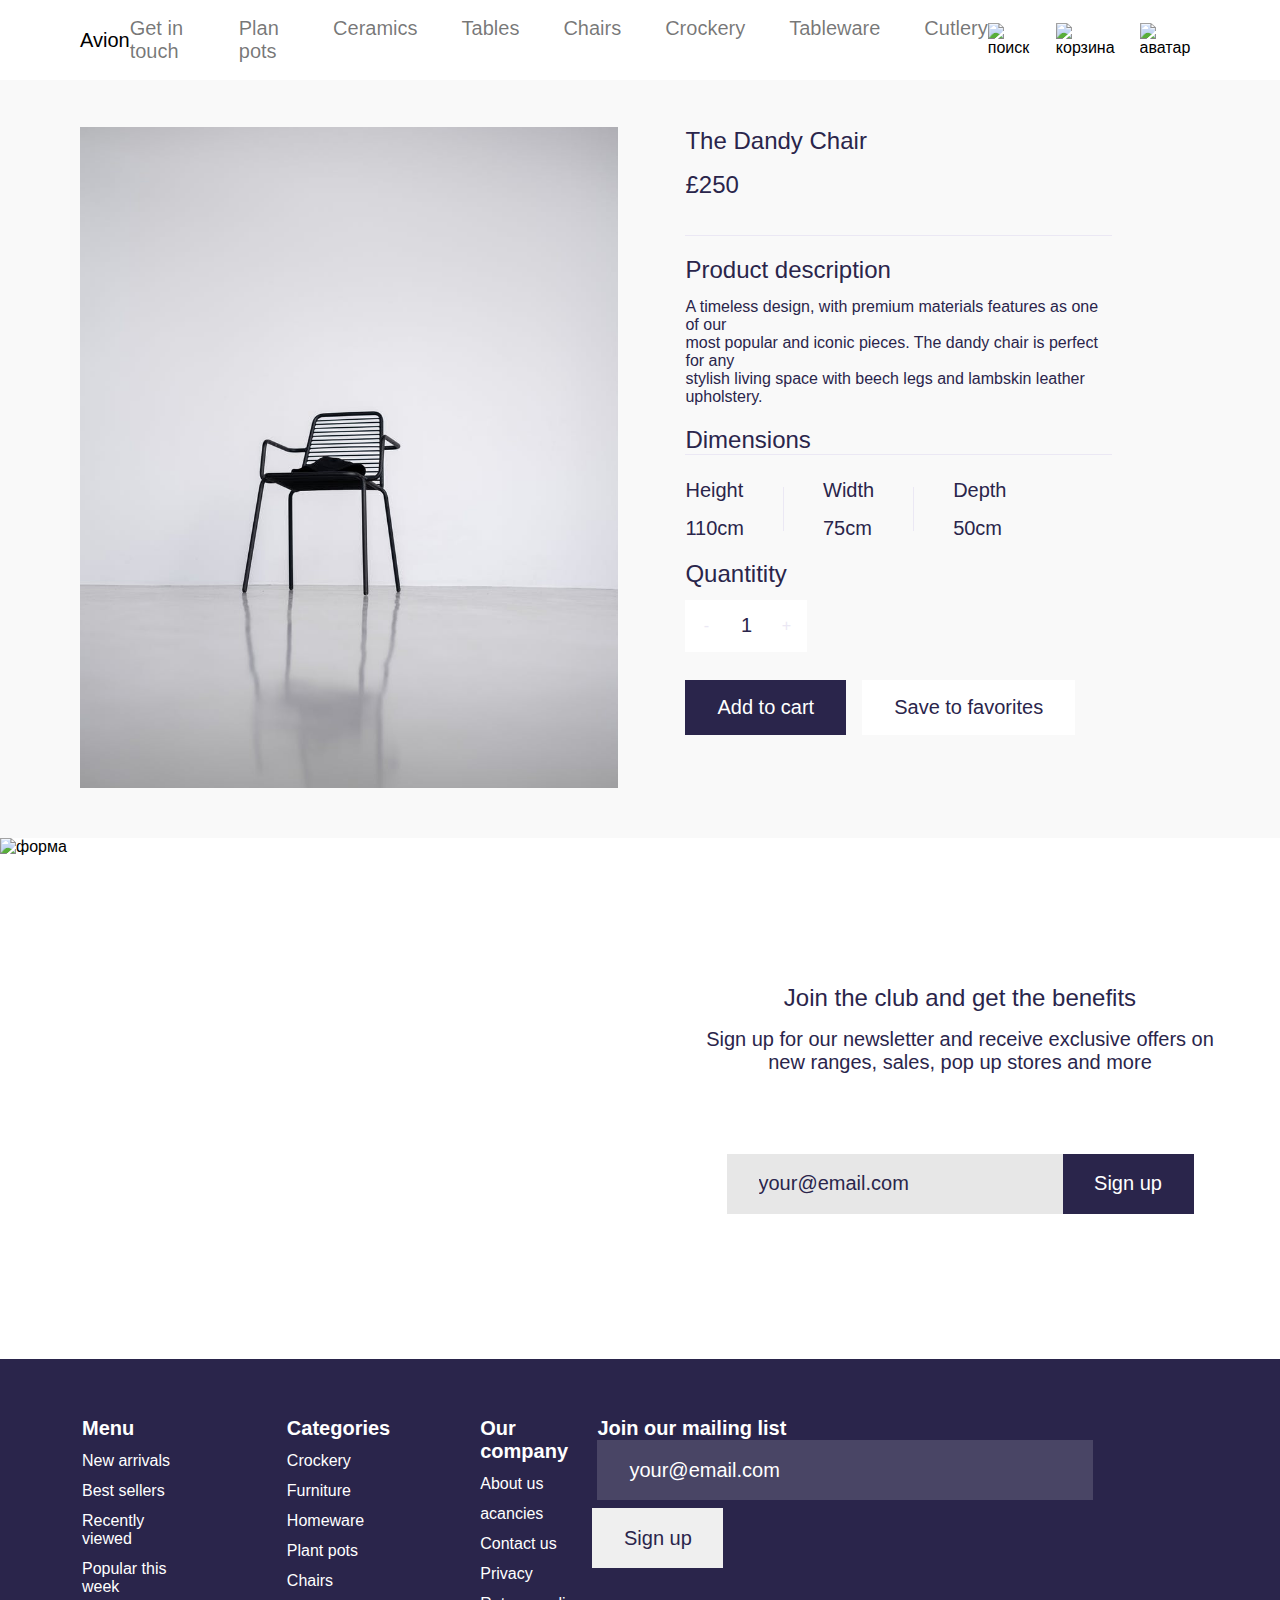
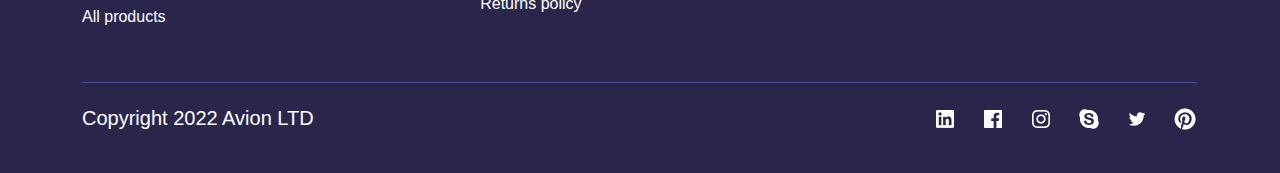
==== commit b233d4af: "добаление функций" ====
--- a/product/chair.html
+++ b/product/chair.html
@@ -6,6 +6,10 @@
     <title>Стул</title>
     <link rel="stylesheet" href="../css/chair.css">
     <link rel="stylesheet" href="../css/media-chair.css">
+    <meta
+    name="description"
+    content="Сайт для покупки каечственных дизайнерских вещей для уютного проживания"
+  />
 </head>
 <body>
     <header>
@@ -14,6 +18,7 @@
                 class="logo" id="logo">Avion</a>
             <div class="header_menu" id="header_menu">
                 <div class="container-menu-wrapper">
+                    <a href="Get-in-touch.html">Get in touch</a>
                     <a href="#">Plan pots</a>
                     <a href="#">Ceramics</a>
                     <a href="#">Tables</a>
@@ -182,6 +187,7 @@
             </div>
         </div>
     </footer>
+    <script src="js/file_form.js"></script>
     <script>
         document.addEventListener('DOMContentLoaded', (e) => {
             const minus = document.getElementById('minus');
